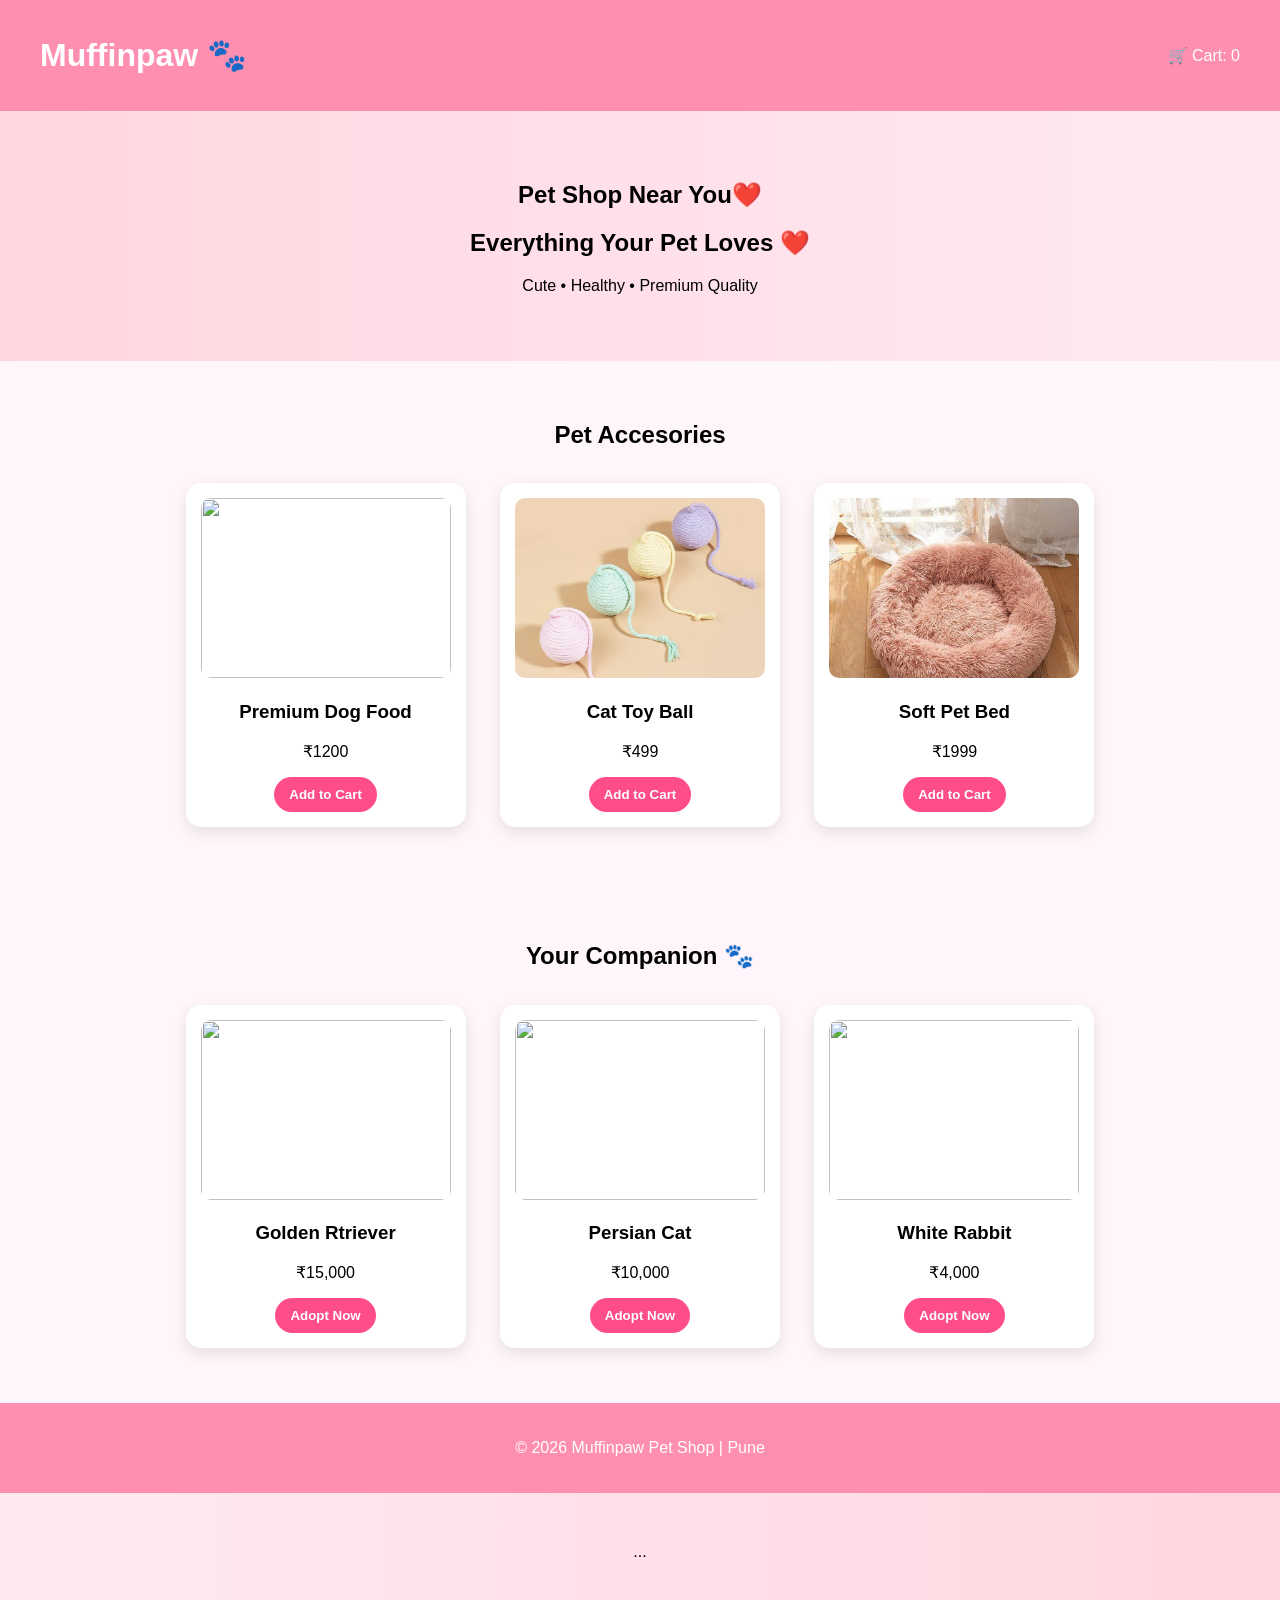
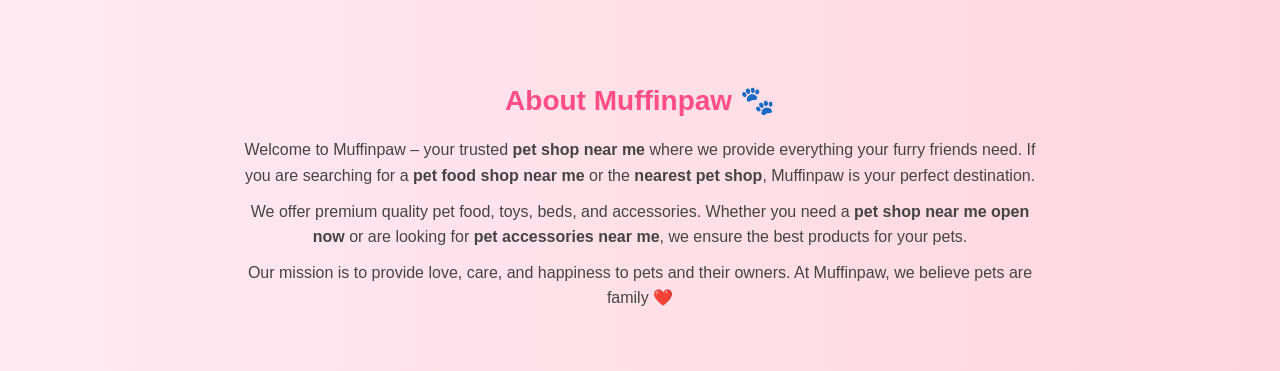
==== index.html @ c355e0dd "Add files via upload" ====
<!DOCTYPE html>
<html lang="en">
<head>
    <!-- Google tag (gtag.js) -->
<script async src="https://www.googletagmanager.com/gtag/js?id=G-PNPCQ9VMWC"></script>
<script>
  window.dataLayer = window.dataLayer || [];
  function gtag(){dataLayer.push(arguments);}
  gtag('js', new Date());

  gtag('config', 'G-PNPCQ9VMWC');
</script>
<meta charset="UTF-8">
<meta name="viewport" content="width=device-width, initial-scale=1.0">
<title>Muffinpaw Pet Shop</title>
<link rel="stylesheet" href="style.css">
</head>
<body>

<header>
    <h1>Muffinpaw 🐾</h1>
   <div class="cart">
    🛒 Cart: <span id="cart-count">0</span>

    <div class="cart-items" id="cart-items">
        <p>Your cart is empty</p>
    </div>
</div>
</header>

<section class="hero">
    <h2>Pet Shop Near You❤️</h2>
    <h2>Everything Your Pet Loves ❤️</h2>
    <p>Cute • Healthy • Premium Quality</p>
   
</section>

<section class="products">
    <h2>Pet Accesories</h2>

<div class="card">
    <img src="https://images.unsplash.com/photo-1589924691995-400dc9ecc119?auto=format&fit=crop&w=800&q=80">
    <h3>Premium Dog Food</h3>
    <p>₹1200</p>
   <button onclick="addToCart('Premium Dog Food', 1200)">Add to Cart</button>
</div>

<div class="card">
    <img src="catball.jpeg">
    <h3>Cat Toy Ball</h3>
    <p>₹499</p>
    <button onclick="addToCart('Cat Toy Ball', 499)">Add to Cart</button>
</div>

    <div class="card">
        <img src="petbed.jpeg">
        <h3>Soft Pet Bed</h3>
        <p>₹1999</p>
       <button onclick="addToCart('Soft Pet Bed', 1999)">Add to Cart</button>
    </div>

</section>

<!-- NEW SECTION -->

<section class="companions">
    <h2>Your Companion 🐾</h2>

    <div class="card">
        <img src="https://images.unsplash.com/photo-1552053831-71594a27632d?auto=format&fit=crop&w=600&q=80">
        <h3>Golden Rtriever</h3>
        <p>₹15,000</p>
        <button onclick="addToCart('Golden Retriever', 15000)">Adopt Now</button>
    </div>

      <div class="card">
        <img src="https://images.unsplash.com/photo-1592194996308-7b43878e84a6?auto=format&fit=crop&w=600&q=80">
        <h3>Persian Cat</h3>
        <p>₹10,000</p>
        <button onclick="addToCart('Persian Cat', 10000)">Adopt Now</button>
    </div>


    <!-- White Rabbit -->
    <div class="card">
        <img src="https://images.unsplash.com/photo-1585110396000-c9ffd4e4b308?auto=format&fit=crop&w=600&q=80">
        <h3>White Rabbit</h3>
        <p>₹4,000</p>
        <button onclick="addToCart('White Rabbit', 4000)">Adopt Now</button>
    </div>


</section>

<footer>
    <p>© 2026 Muffinpaw Pet Shop | Pune</p>
</footer>

<!-- ABOUT US SECTION -->
<section class="about">
   ...
</section>

<!-- SCRIPT SHOULD BE HERE -->
<script>
let count = 0;
let cart = [];

function addToCart(name, price) {
    count++;
    cart.push({ name, price });

    document.getElementById("cart-count").innerText = count;

    displayCart();
}

function displayCart() {
    let cartBox = document.getElementById("cart-items");

    if (cart.length === 0) {
        cartBox.innerHTML = "<p>Your cart is empty</p>";
        return;
    }

    let html = "";
    let total = 0;

    cart.forEach(item => {
        html += `<p>${item.name} - ₹${item.price}</p>`;
        total += item.price;
    });

    html += `<hr><b>Total: ₹${total}</b>`;

    cartBox.innerHTML = html;
}
</script>

</body>
</html>
<!-- ABOUT US SECTION -->
<section class="about">
    <h2>About Muffinpaw 🐾</h2>
    
    <p>
        Welcome to Muffinpaw – your trusted <b>pet shop near me</b> where we provide everything your furry friends need.
        If you are searching for a <b>pet food shop near me</b> or the <b>nearest pet shop</b>, Muffinpaw is your perfect destination.
    </p>

    <p>
        We offer premium quality pet food, toys, beds, and accessories. Whether you need a 
        <b>pet shop near me open now</b> or are looking for <b>pet accessories near me</b>, we ensure the best products for your pets.
    </p>

    <p>
        Our mission is to provide love, care, and happiness to pets and their owners. At Muffinpaw, we believe pets are family ❤️
    </p>
</section>

</body>
</html>
---- style.css ----
body {
    margin: 0;
    font-family: Arial, sans-serif;
    background-color: #fff6fb;
}

header {
    display: flex;
    justify-content: space-between;
    align-items: center;
    padding: 15px 40px;
    background-color: #ff8fb1;
    color: white;
}

.hero {
    text-align: center;
    padding: 50px;
    background: linear-gradient(to right, #ffd6e0, #ffeaf2);
}

.products, .games {
    padding: 40px;
    text-align: center;
}
.companions {
    padding: 40px;
    text-align: center;
}


.card {
    display: inline-block;
    width: 250px;
    margin: 15px;
    padding: 15px;
    background: white;
    border-radius: 15px;
    box-shadow: 0 5px 15px rgba(0,0,0,0.1);
    transition: 0.3s;
}

.card:hover {
    transform: translateY(-10px);
}

.card img {
    width: 100%;
    height: 180px;
    object-fit: cover;
    border-radius: 10px;
}

button {
    background-color: #ff4d88;
    color: white;
    border: none;
    padding: 10px 15px;
    border-radius: 20px;
    cursor: pointer;
    font-weight: bold;
}

button:hover {
    background-color: #e6005c;
}
.about {
    padding: 50px 40px;
    text-align: center;
    background: linear-gradient(to right, #ffeaf2, #ffd6e0);
}

.about h2 {
    font-size: 28px;
    margin-bottom: 20px;
    color: #ff4d88;
}

.about p {
    max-width: 800px;
    margin: 10px auto;
    font-size: 16px;
    color: #444;
    line-height: 1.6;
}
.cart {
    position: relative;
    cursor: pointer;
}

.cart-items {
    display: none;
    position: absolute;
    right: 0;
    top: 40px;
    background: white;
    color: black;
    width: 220px;
    padding: 15px;
    border-radius: 10px;
    box-shadow: 0 5px 15px rgba(0,0,0,0.2);
    z-index: 100;
}

.cart:hover .cart-items {
    display: block;
}

footer {
    text-align: center;
    padding: 20px;
    background-color: #ff8fb1;
    color: white;
}
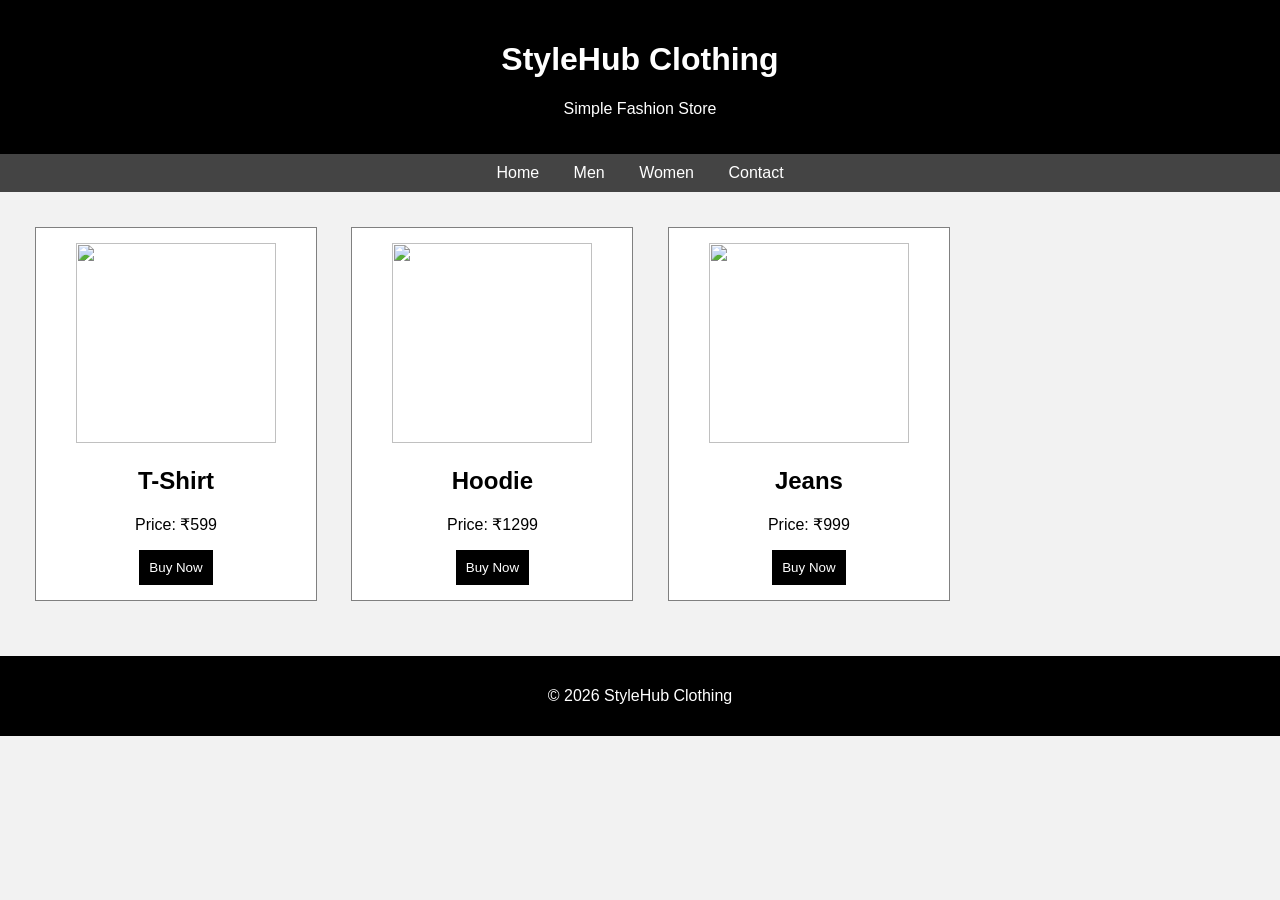
==== commit 69035e43: "Add files via upload" ====
--- a/index.html
+++ b/index.html
@@ -1,162 +1,114 @@
 <!DOCTYPE html>
-<html lang="en">
+<html>
 <head>
-    <!-- Google tag (gtag.js) -->
-<script async src="https://www.googletagmanager.com/gtag/js?id=G-PNPCQ9VMWC"></script>
-<script>
-  window.dataLayer = window.dataLayer || [];
-  function gtag(){dataLayer.push(arguments);}
-  gtag('js', new Date());
+    <title>StyleHub Clothing</title>
 
-  gtag('config', 'G-PNPCQ9VMWC');
-</script>
-<meta charset="UTF-8">
-<meta name="viewport" content="width=device-width, initial-scale=1.0">
-<title>Muffinpaw Pet Shop</title>
-<link rel="stylesheet" href="style.css">
+    <style>
+        body{
+            font-family: Arial;
+            margin: 0;
+            padding: 0;
+            background-color: #f2f2f2;
+        }
+
+        header{
+            background-color: black;
+            color: white;
+            text-align: center;
+            padding: 20px;
+        }
+
+        nav{
+            background-color: #444;
+            padding: 10px;
+            text-align: center;
+        }
+
+        nav a{
+            color: white;
+            text-decoration: none;
+            margin: 15px;
+        }
+
+        .container{
+            padding: 20px;
+        }
+
+        .product{
+            background-color: white;
+            width: 250px;
+            display: inline-block;
+            margin: 15px;
+            padding: 15px;
+            border: 1px solid gray;
+            text-align: center;
+        }
+
+        .product img{
+            width: 200px;
+            height: 200px;
+        }
+
+        button{
+            background-color: black;
+            color: white;
+            border: none;
+            padding: 10px;
+            cursor: pointer;
+        }
+
+        footer{
+            background-color: black;
+            color: white;
+            text-align: center;
+            padding: 15px;
+            margin-top: 20px;
+        }
+    </style>
 </head>
+
 <body>
 
-<header>
-    <h1>Muffinpaw 🐾</h1>
-   <div class="cart">
-    🛒 Cart: <span id="cart-count">0</span>
+    <header>
+        <h1>StyleHub Clothing</h1>
+        <p>Simple Fashion Store</p>
+    </header>
 
-    <div class="cart-items" id="cart-items">
-        <p>Your cart is empty</p>
-    </div>
-</div>
-</header>
+    <nav>
+        <a href="">Home</a>
+        <a href="">Men</a>
+        <a href="">Women</a>
+        <a href="">Contact</a>
+    </nav>
 
-<section class="hero">
-    <h2>Pet Shop Near You❤️</h2>
-    <h2>Everything Your Pet Loves ❤️</h2>
-    <p>Cute • Healthy • Premium Quality</p>
-   
-</section>
+    <div class="container">
 
-<section class="products">
-    <h2>Pet Accesories</h2>
+        <div class="product">
+            <img src="https://via.placeholder.com/200" alt="">
+            <h2>T-Shirt</h2>
+            <p>Price: ₹599</p>
+            <button>Buy Now</button>
+        </div>
 
-<div class="card">
-    <img src="https://images.unsplash.com/photo-1589924691995-400dc9ecc119?auto=format&fit=crop&w=800&q=80">
-    <h3>Premium Dog Food</h3>
-    <p>₹1200</p>
-   <button onclick="addToCart('Premium Dog Food', 1200)">Add to Cart</button>
-</div>
+        <div class="product">
+            <img src="https://via.placeholder.com/200" alt="">
+            <h2>Hoodie</h2>
+            <p>Price: ₹1299</p>
+            <button>Buy Now</button>
+        </div>
 
-<div class="card">
-    <img src="catball.jpeg">
-    <h3>Cat Toy Ball</h3>
-    <p>₹499</p>
-    <button onclick="addToCart('Cat Toy Ball', 499)">Add to Cart</button>
-</div>
+        <div class="product">
+            <img src="https://via.placeholder.com/200" alt="">
+            <h2>Jeans</h2>
+            <p>Price: ₹999</p>
+            <button>Buy Now</button>
+        </div>
 
-    <div class="card">
-        <img src="petbed.jpeg">
-        <h3>Soft Pet Bed</h3>
-        <p>₹1999</p>
-       <button onclick="addToCart('Soft Pet Bed', 1999)">Add to Cart</button>
     </div>
 
-</section>
-
-<!-- NEW SECTION -->
-
-<section class="companions">
-    <h2>Your Companion 🐾</h2>
-
-    <div class="card">
-        <img src="https://images.unsplash.com/photo-1552053831-71594a27632d?auto=format&fit=crop&w=600&q=80">
-        <h3>Golden Rtriever</h3>
-        <p>₹15,000</p>
-        <button onclick="addToCart('Golden Retriever', 15000)">Adopt Now</button>
-    </div>
-
-      <div class="card">
-        <img src="https://images.unsplash.com/photo-1592194996308-7b43878e84a6?auto=format&fit=crop&w=600&q=80">
-        <h3>Persian Cat</h3>
-        <p>₹10,000</p>
-        <button onclick="addToCart('Persian Cat', 10000)">Adopt Now</button>
-    </div>
-
-
-    <!-- White Rabbit -->
-    <div class="card">
-        <img src="https://images.unsplash.com/photo-1585110396000-c9ffd4e4b308?auto=format&fit=crop&w=600&q=80">
-        <h3>White Rabbit</h3>
-        <p>₹4,000</p>
-        <button onclick="addToCart('White Rabbit', 4000)">Adopt Now</button>
-    </div>
-
-
-</section>
-
-<footer>
-    <p>© 2026 Muffinpaw Pet Shop | Pune</p>
-</footer>
-
-<!-- ABOUT US SECTION -->
-<section class="about">
-   ...
-</section>
-
-<!-- SCRIPT SHOULD BE HERE -->
-<script>
-let count = 0;
-let cart = [];
-
-function addToCart(name, price) {
-    count++;
-    cart.push({ name, price });
-
-    document.getElementById("cart-count").innerText = count;
-
-    displayCart();
-}
-
-function displayCart() {
-    let cartBox = document.getElementById("cart-items");
-
-    if (cart.length === 0) {
-        cartBox.innerHTML = "<p>Your cart is empty</p>";
-        return;
-    }
-
-    let html = "";
-    let total = 0;
-
-    cart.forEach(item => {
-        html += `<p>${item.name} - ₹${item.price}</p>`;
-        total += item.price;
-    });
-
-    html += `<hr><b>Total: ₹${total}</b>`;
-
-    cartBox.innerHTML = html;
-}
-</script>
-
-</body>
-</html>
-<!-- ABOUT US SECTION -->
-<section class="about">
-    <h2>About Muffinpaw 🐾</h2>
-    
-    <p>
-        Welcome to Muffinpaw – your trusted <b>pet shop near me</b> where we provide everything your furry friends need.
-        If you are searching for a <b>pet food shop near me</b> or the <b>nearest pet shop</b>, Muffinpaw is your perfect destination.
-    </p>
-
-    <p>
-        We offer premium quality pet food, toys, beds, and accessories. Whether you need a 
-        <b>pet shop near me open now</b> or are looking for <b>pet accessories near me</b>, we ensure the best products for your pets.
-    </p>
-
-    <p>
-        Our mission is to provide love, care, and happiness to pets and their owners. At Muffinpaw, we believe pets are family ❤️
-    </p>
-</section>
+    <footer>
+        <p>© 2026 StyleHub Clothing</p>
+    </footer>
 
 </body>
 </html>
